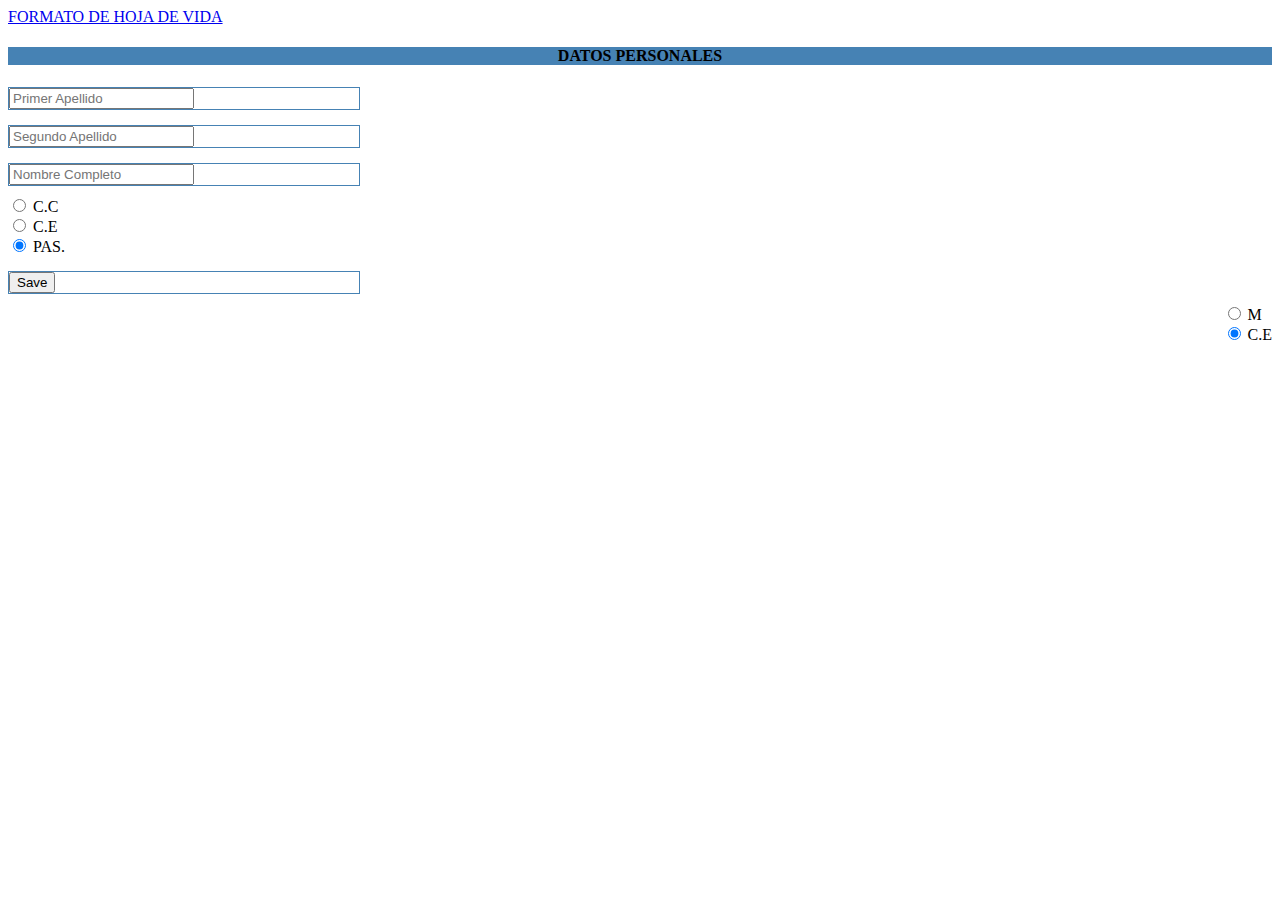
==== index.html @ 59b64b81 "ya-se" ====
<!DOCTYPE html>
<html lang="en">

<head>
  <meta charset="UTF-8">
  <meta name="viewport" content="width=device-width, initial-scale=1.0">
  <meta http-equiv="X-UA-Compatible" content="ie=edge">
  <title>Product app</title>
  <!--código de boostrap way-->
  <link rel="stylesheet" href="https://bootswatch.com/4/lux/bootstrap.min.css">

  <link rel="stylesheet" href="estilosadiocionales.css">


</head>


<body>

  <!--esta es la navegación-->
  <nav class="navbar navbar-light bg-light ">
    <a class="navbar-brand" href="#"> FORMATO DE HOJA DE VIDA </a>
  </nav>
  <div class="container">
    <!--esta es la aplicación-->

    <div>

      <div>
        <div class="card">
          <div class="card-header">
            <h4 id="titulo">DATOS PERSONALES</h4>


          </div>

          <div id="datos-personales1" >
              <div class="col-md-4" >
                  <section >
                      <form id="product-form" class="card-body">
                          <div class="form-group">
            
                            <div class="cajasdetexto">
                              <input type="text" id="first-apellido" placeholder="Primer Apellido" class="form-control">
                            </div>
                          </div>
                          <div class="cajasdetexto">
                            <input type="text" step="0.01" id="second-apellido" placeholder="Segundo Apellido" class="form-control"
                              class="margin-top: 10px">
                          </div>
            
                          <div class="cajasdetexto">
                            <input type="text" id="nombre-completo" placeholder="Nombre Completo" class="form-control">
            
                          </div>
                          <!--código para intérvalo de fechas: value="2020" min="1900" max="2090"-->
            
                          <div class="radio">
                            <!-- Material unchecked -->
                            
                            <div class="form-check">
                              <input type="radio" class="form-check-input" id="materialUnchecked" name="materialExampleRadios">
                              <label class="form-check-label" for="materialUnchecked">C.C</label>
                            </div>
            
                            <!-- Material checked -->
                            <div class="form-check">
                              <input type="radio" class="form-check-input" id="materialChecked" name="materialExampleRadios"
                                checked>
                              <label class="form-check-label" for="materialChecked">C.E</label>
                            </div>
                            <div class="form-check">
                              <input type="radio" class="form-check-input" id="materialChecked" name="materialExampleRadios"
                                checked>
                              <label class="form-check-label" for="materialChecked">PAS.</label>
                            </div>
            
            
            
                          </div>
            
            
            
                          <!--Este es el botón-->
                          <div class="cajasdetexto">
                            <div class="botonsaved">
                              <input type="submit" value="Save" class="btn btn-primary btn-block">
            
            
            
                            </div>
            
                          </div>
            
            
            
                        </form>
      
      
                  </section>
                  
      
      
      
                </div>

          </div>

         

           
          <!--segunda columna - datos personale-->
          <div class="col-md-4" id="datos-personales2"  >
            <section >
                <form class="card-body" id="hola" >
                    <div class="form-group">
                      <div class="radio">
                        <div class="form-check">
                          <input type="radio" class="form-check-input" id="materialUnchecked" name="materialExampleRadios">
                          <label class="form-check-label" for="materialUnchecked">M</label>
                        </div>
        
                        <!-- Material checked -->
                        <div class="form-check">
                          <input type="radio" class="form-check-input" id="materialChecked" name="materialExampleRadios"
                            checked>
                          <label class="form-check-label" for="materialChecked">C.E</label>
                        </div>
                       
                      </div>
                      <div>


                      </div>
      
                      
      
      
      
      
      
                    </div>
      
      
      
      
                  </form>
      




            </section>
     

          </div>




        </div>


      </div>



      <div id="product-list" class="col-md-8"></div>






    </div>




  </div>
  <!--Scripts-->
  <script src="https://code.jquery.com/jquery-3.2.1.slim.min.js"
    integrity="sha384-KJ3o2DKtIkvYIK3UENzmM7KCkRr/rE9/Qpg6aAZGJwFDMVNA/GpGFF93hXpG5KkN"
    crossorigin="anonymous"></script>
  <script src="https://cdnjs.cloudflare.com/ajax/libs/popper.js/1.12.9/umd/popper.min.js"
    integrity="sha384-ApNbgh9B+Y1QKtv3Rn7W3mgPxhU9K/ScQsAP7hUibX39j7fakFPskvXusvfa0b4Q"
    crossorigin="anonymous"></script>
  <script src="https://maxcdn.bootstrapcdn.com/bootstrap/4.0.0/js/bootstrap.min.js"
    integrity="sha384-JZR6Spejh4U02d8jOt6vLEHfe/JQGiRRSQQxSfFWpi1MquVdAyjUar5+76PVCmYl"
    crossorigin="anonymous"></script>

  <script src="app.js"></script>
</body>

</html>
---- estilosadiocionales.css ----
.cajasdetexto{

  margin-top: 15px;
  
  border: 1px solid steelblue;
  width: 350px;
  
} 

.radio{
  margin-top: 10px;

  
}



.card-header{

  text-align: center;
  background-color: steelblue;
}


#datos-personales1{

width: 400px;
}
#datos-personales2{
  float: right;

}
#hola{
  float: right;
}
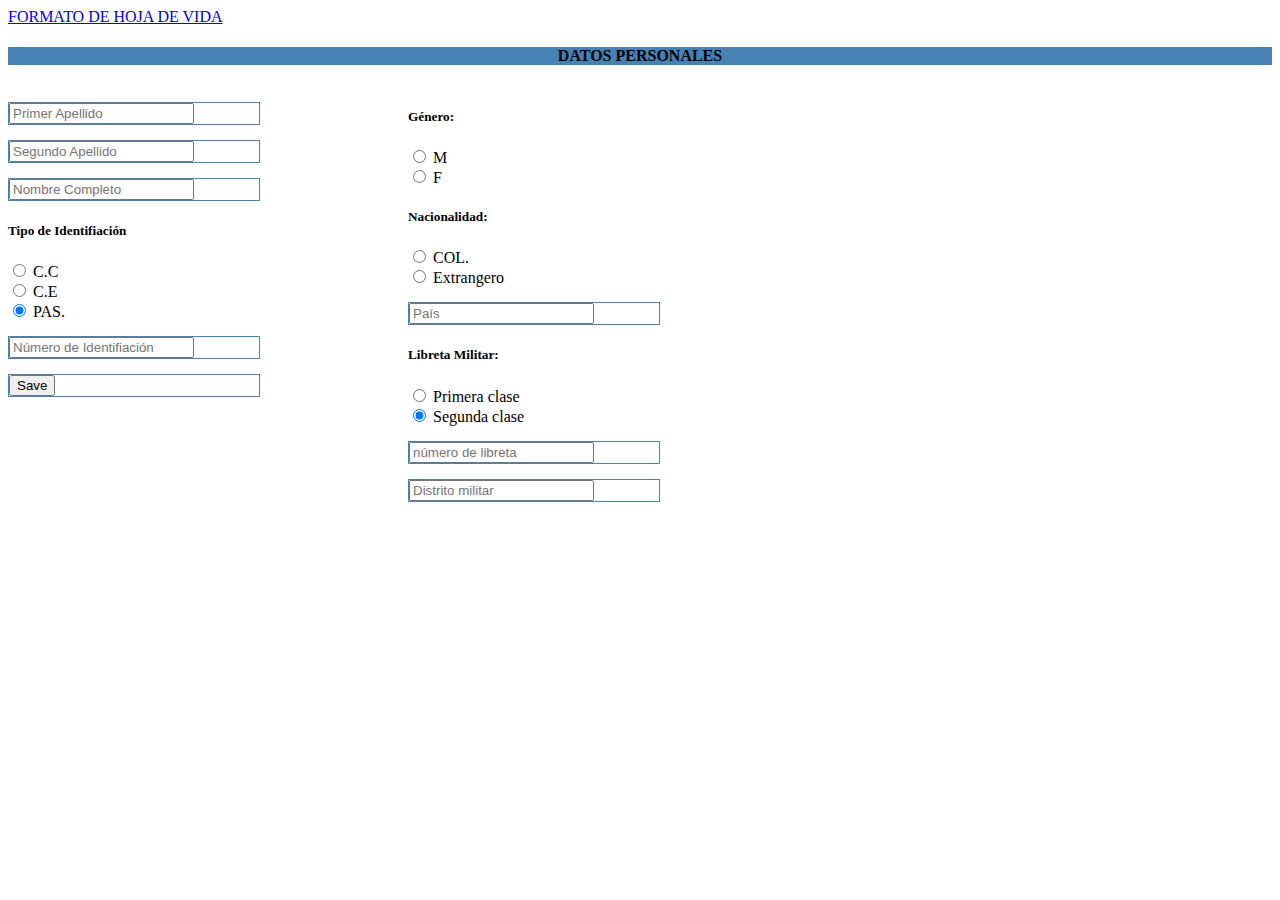
==== commit 73c6f26d: "cambios-domingo" ====
--- a/index.html
+++ b/index.html
@@ -33,127 +33,198 @@
 
 
           </div>
-
-          <div id="datos-personales1" >
-              <div class="col-md-4" >
-                  <section >
-                      <form id="product-form" class="card-body">
+          <div class="row">
+              
+                  <div class="col-md-3" >
+                      
+                          <form id="product-form" class="card-body">
+                              <div class="form-group">
+                
+                                <div class="cajasdetexto">
+                                  <input type="text" id="first-apellido" placeholder="Primer Apellido" class="form-control">
+                                </div>
+                              </div>
+                              <div class="cajasdetexto">
+                                <input type="text"  id="second-apellido" placeholder="Segundo Apellido" class="form-control"
+                                  class="margin-top: 10px">
+                              </div>
+                
+                              <div class="cajasdetexto">
+                                <input type="text" id="nombre-completo" placeholder="Nombre Completo" class="form-control">
+                
+                              </div>
+                              <!--código para intérvalo de fechas: value="2020" min="1900" max="2090"-->
+                
+                              <div class="radio">
+                                <!-- Material unchecked -->
+                                <h5>Tipo de Identifiación</h5>
+                                
+                                <div class="form-check">
+
+                                  <input type="radio" class="form-check-input" id="materialUnchecked" name="materialExampleRadios">
+                                  <label class="form-check-label" for="materialUnchecked">C.C</label>
+                                </div>
+                
+                                <!-- Material checked -->
+                                <div class="form-check">
+                                  <input type="radio" class="form-check-input" id="materialChecked" name="materialExampleRadios"
+                                    checked>
+                                  <label class="form-check-label" for="materialChecked">C.E</label>
+                                </div>
+                                <div class="form-check">
+                                  <input type="radio" class="form-check-input" id="materialChecked" name="materialExampleRadios"
+                                    checked>
+                                  <label class="form-check-label" for="materialChecked">PAS.</label>
+                                </div>
+                
+                
+                
+                              </div>
+
+                              <!--Id-->
+                              <div class="cajasdetexto">
+                                  <input type="number" id="id" placeholder="Número de Identifiación" class="form-control">
+                  
+                                </div>
+
+
+                
+                
+                
+                              <!--Este es el botón-->
+                              <div class="cajasdetexto">
+                                <div class="botonsaved">
+                                  <input type="submit" value="Save" class="btn btn-primary btn-block">
+                
+                
+                
+                                </div>
+                
+                              </div>
+                
+                
+                
+                            </form>
+          
+          
+                      
+          
+          
+          
+                    
+    
+              </div>
+
+               <!--segunda columna - datos personale-->
+
+              <div class="col-md-3" id="colun2" >
+                  
+                      <form class="card-body"  >
                           <div class="form-group">
-            
-                            <div class="cajasdetexto">
-                              <input type="text" id="first-apellido" placeholder="Primer Apellido" class="form-control">
+
+                            <!--Genero-->
+                            <div class="radio">
+                              <h5>Género:</h5>
+
+                              <div class="form-check">
+                                <input type="radio" class="form-check-input" id="materialUnchecked" name="materialExampleRadios">
+                                <label class="form-check-label" for="materialUnchecked">M</label>
+                              </div>
+              
+                              <!-- Material checked -->
+                              <div class="form-check">
+                                <input type="radio" class="form-check-input" id="materialChecked" name="materialExampleRadios"
+                                  checked>
+                                <label class="form-check-label" for="materialChecked">F</label>
+                              </div>
+                             
                             </div>
+
+                            <!--Nacionalidad-->
+                            
+                            <div class="radio">
+                                <h5>Nacionalidad:</h5>
+  
+                                <div class="form-check">
+                                  <input type="radio" class="form-check-input" id="materialUnchecked" name="materialExampleRadios">
+                                  <label class="form-check-label" for="materialUnchecked">COL.</label>
+                                </div>
+                
+                                <!-- Material checked -->
+                                <div class="form-check">
+                                  <input type="radio" class="form-check-input" id="materialChecked" name="materialExampleRadios"
+                                    checked>
+                                  <label class="form-check-label" for="materialChecked">Extrangero</label>
+                                </div>
+                                
+                               
+                              </div>
+                              <div class="cajasdetexto">
+                                  <input type="text" id="pais" placeholder="País" class="form-control">
+                  
+                                </div>
+                                <!--Libreta militar-->
+
+                                <div class="radio">
+                                    <h5>Libreta Militar:</h5>
+      
+                                    <div class="form-check">
+                                      <input type="radio" class="form-check-input" id="materialUnchecked" name="materialExampleRadios">
+                                      <label class="form-check-label" for="materialUnchecked">Primera clase</label>
+                                    </div>
+                    
+                                    <!-- Material checked -->
+                                    <div class="form-check">
+                                      <input type="radio" class="form-check-input" id="materialChecked" name="materialExampleRadios"
+                                        checked>
+                                      <label class="form-check-label" for="materialChecked">Segunda clase</label>
+                                    </div>
+                                    
+                                   
+                                  </div>
+                                  <div class="cajasdetexto">
+                                      <input type="number" id="numero-libreta" placeholder="número de libreta" class="form-control">
+                      
+                                    </div>
+                                    <div class="cajasdetexto">
+                                        <input type="number" id="distrito-militar" placeholder="Distrito militar" class="form-control">
+                        
+                                      </div>
+  
+
+                              
+                            
+            
+            
+            
+            
+            
                           </div>
-                          <div class="cajasdetexto">
-                            <input type="text" step="0.01" id="second-apellido" placeholder="Segundo Apellido" class="form-control"
-                              class="margin-top: 10px">
-                          </div>
-            
-                          <div class="cajasdetexto">
-                            <input type="text" id="nombre-completo" placeholder="Nombre Completo" class="form-control">
-            
-                          </div>
-                          <!--código para intérvalo de fechas: value="2020" min="1900" max="2090"-->
-            
-                          <div class="radio">
-                            <!-- Material unchecked -->
-                            
-                            <div class="form-check">
-                              <input type="radio" class="form-check-input" id="materialUnchecked" name="materialExampleRadios">
-                              <label class="form-check-label" for="materialUnchecked">C.C</label>
-                            </div>
-            
-                            <!-- Material checked -->
-                            <div class="form-check">
-                              <input type="radio" class="form-check-input" id="materialChecked" name="materialExampleRadios"
-                                checked>
-                              <label class="form-check-label" for="materialChecked">C.E</label>
-                            </div>
-                            <div class="form-check">
-                              <input type="radio" class="form-check-input" id="materialChecked" name="materialExampleRadios"
-                                checked>
-                              <label class="form-check-label" for="materialChecked">PAS.</label>
-                            </div>
-            
-            
-            
-                          </div>
-            
-            
-            
-                          <!--Este es el botón-->
-                          <div class="cajasdetexto">
-                            <div class="botonsaved">
-                              <input type="submit" value="Save" class="btn btn-primary btn-block">
-            
-            
-            
-                            </div>
-            
-                          </div>
+            
             
             
             
                         </form>
-      
-      
-                  </section>
-                  
-      
-      
+            
+      
+      
+      
+      
+                  
+           
       
                 </div>
 
+
           </div>
 
          
 
+         
+
            
-          <!--segunda columna - datos personale-->
-          <div class="col-md-4" id="datos-personales2"  >
-            <section >
-                <form class="card-body" id="hola" >
-                    <div class="form-group">
-                      <div class="radio">
-                        <div class="form-check">
-                          <input type="radio" class="form-check-input" id="materialUnchecked" name="materialExampleRadios">
-                          <label class="form-check-label" for="materialUnchecked">M</label>
-                        </div>
-        
-                        <!-- Material checked -->
-                        <div class="form-check">
-                          <input type="radio" class="form-check-input" id="materialChecked" name="materialExampleRadios"
-                            checked>
-                          <label class="form-check-label" for="materialChecked">C.E</label>
-                        </div>
-                       
-                      </div>
-                      <div>
-
-
-                      </div>
-      
-                      
-      
-      
-      
-      
-      
-                    </div>
-      
-      
-      
-      
-                  </form>
-      
-
-
-
-
-            </section>
-     
-
-          </div>
+         
+         
 
 
 
--- a/estilosadiocionales.css
+++ b/estilosadiocionales.css
@@ -5,7 +5,7 @@
   margin-top: 15px;
   
   border: 1px solid steelblue;
-  width: 350px;
+  width: 250px;
   
 } 
 
@@ -13,6 +13,10 @@
   margin-top: 10px;
 
   
+}
+h5{
+  width: 400px;
+  text-align: left;
 }
 
 
@@ -23,19 +27,24 @@
   background-color: steelblue;
 }
 
+#tipo_id{
+  text-align: center;
+}
+#datos-p-2{
+  float: left;
+}
 
-#datos-personales1{
+.col-md-3{
 
-width: 400px;
-}
-#datos-personales2{
-  float: right;
-
-}
-#hola{
-  float: right;
+  float: left;
+  padding: auto 10px;
+  
 }
 
 
 
 
+
+
+
+
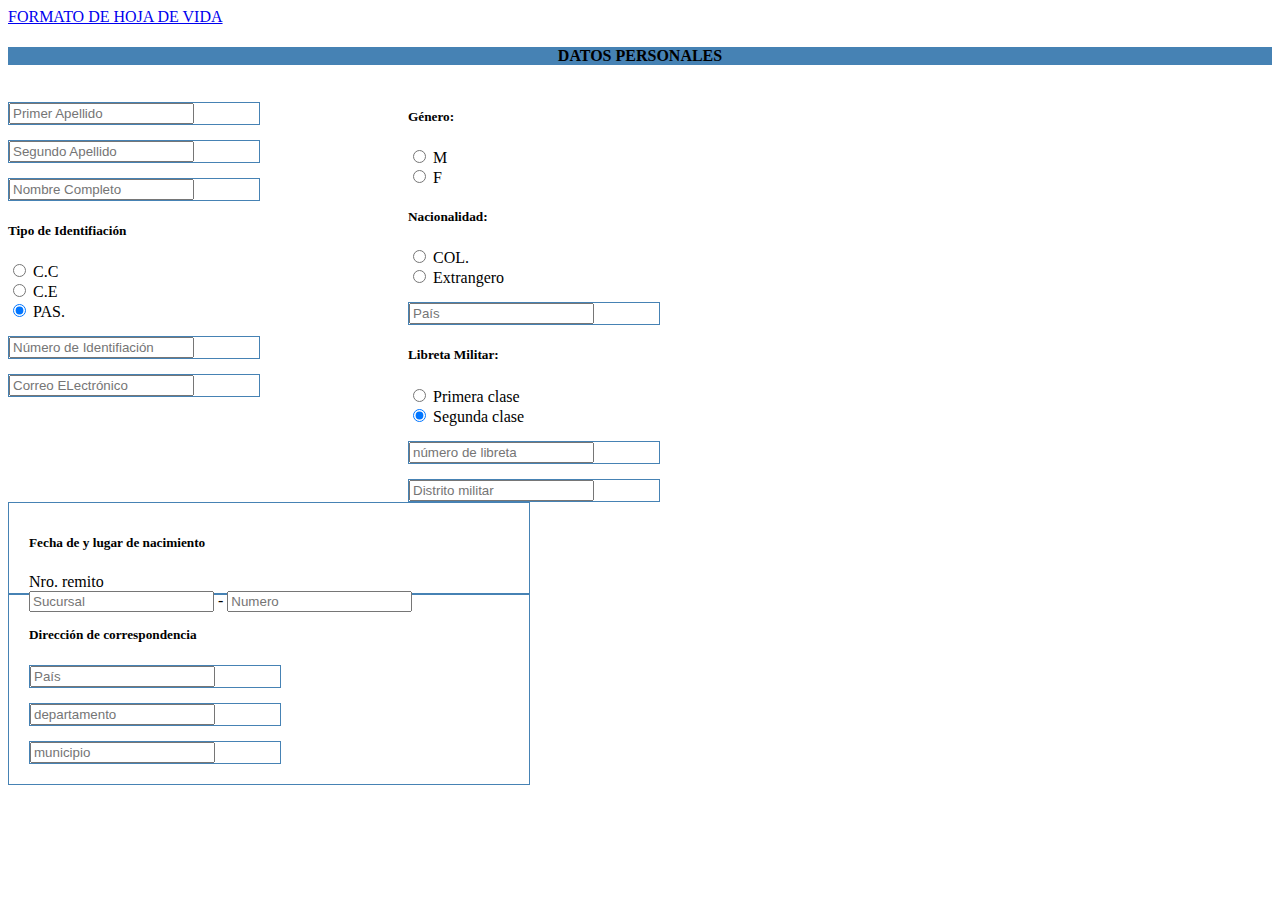
==== commit 64759748: "datos-personales-casi-listo" ====
--- a/index.html
+++ b/index.html
@@ -34,6 +34,7 @@
 
           </div>
           <div class="row">
+            <!--primera columna, datos personales-->
               
                   <div class="col-md-3" >
                       
@@ -87,11 +88,17 @@
                   
                                 </div>
 
-
-                
-                
-                
-                              <!--Este es el botón-->
+                                <div class="cajasdetexto">
+                                    <input type="email" id="email" placeholder="Correo ELectrónico" class="form-control">
+                    
+                                  </div>
+  
+
+
+                
+                
+                
+                              <!--Este es el botón
                               <div class="cajasdetexto">
                                 <div class="botonsaved">
                                   <input type="submit" value="Save" class="btn btn-primary btn-block">
@@ -101,6 +108,9 @@
                                 </div>
                 
                               </div>
+                              -->
+
+
                 
                 
                 
@@ -215,6 +225,96 @@
       
                 </div>
 
+                <!--Tercera columna - datos personales-->
+              
+              <div class="col-md-3">
+                <form id="product-form" class="card-body">
+                  <div class="form-group">
+                    <div class="cajas">
+
+
+
+
+                        <h5>Fecha de y lugar de nacimiento</h5>
+
+
+                        <div class="container">
+                            <div class="row">
+                              <div class="col-xs-12 col-md-3">
+                                <div class="form-group">
+                                  <label for="">Nro. remito</label>
+                                  <div class="input-group">
+                                    <input name="remitosucursal" id="remitosucursal" type="text" required class="form-control" placeholder="Sucursal">
+                                    <span class="input-group-addon">-</span>
+                                    <input name="remitonumero" id="remitonumero" type="text" required class="form-control" placeholder="Numero">
+                                  </div>
+                                </div>
+                              </div>
+                            </div>
+                          </div>
+
+<!--                         
+                        <input type="date" name="fecha-nacimiento" step="1" max="2002-01-01" min="1958-01-01" value="2013-0">
+                    
+
+                    <div class="cajasdetexto">
+                      <input type="text" name="departamento" placeholder="Departamento" class="form-control">
+
+                    </div>
+
+                    <div class="cajasdetexto">
+                        <input type="text" name="municipio" placeholder="municipio" class="form-control">
+  
+                      </div> -->
+                       
+
+
+                    </div>
+
+
+                    <div class="cajas">
+                        <h5>Dirección de correspondencia</h5>
+                        
+
+                    <div class="cajasdetexto">
+                      <input type="text" name="pais-correspondencia" placeholder="País" class="form-control">
+
+                    </div>
+
+                    <div class="cajasdetexto">
+                        <input type="text" name="departamento-correspondencia" placeholder="departamento" class="form-control">
+  
+                      </div>
+                    
+                      
+                    <div class="cajasdetexto">
+                        <input type="text" name="municipio-correspondencia" placeholder="municipio" class="form-control">
+
+  
+                      </div>
+                       
+
+
+                    </div>
+
+
+                    
+                       
+                     
+
+
+                  </div>
+
+
+
+
+                </form>
+
+
+              </div>
+
+              
+
 
           </div>
 
@@ -260,6 +360,9 @@
     integrity="sha384-JZR6Spejh4U02d8jOt6vLEHfe/JQGiRRSQQxSfFWpi1MquVdAyjUar5+76PVCmYl"
     crossorigin="anonymous"></script>
 
+    <script src="https://ajax.googleapis.com/ajax/libs/jquery/2.1.0/jquery.min.js"></script>
+<script src="https://maxcdn.bootstrapcdn.com/bootstrap/3.2.0/js/bootstrap.min.js"></script>
+
   <script src="app.js"></script>
 </body>
 
--- a/estilosadiocionales.css
+++ b/estilosadiocionales.css
@@ -40,6 +40,21 @@
   padding: auto 10px;
   
 }
+.cajas{
+  border: 1px solid steelblue;
+  width: 500px;
+  padding-top: 10px;
+  padding-left: 20px;
+  padding-bottom: 20px;
+
+
+
+}
+
+.card{
+
+  width: 100%;
+}
 
 
 
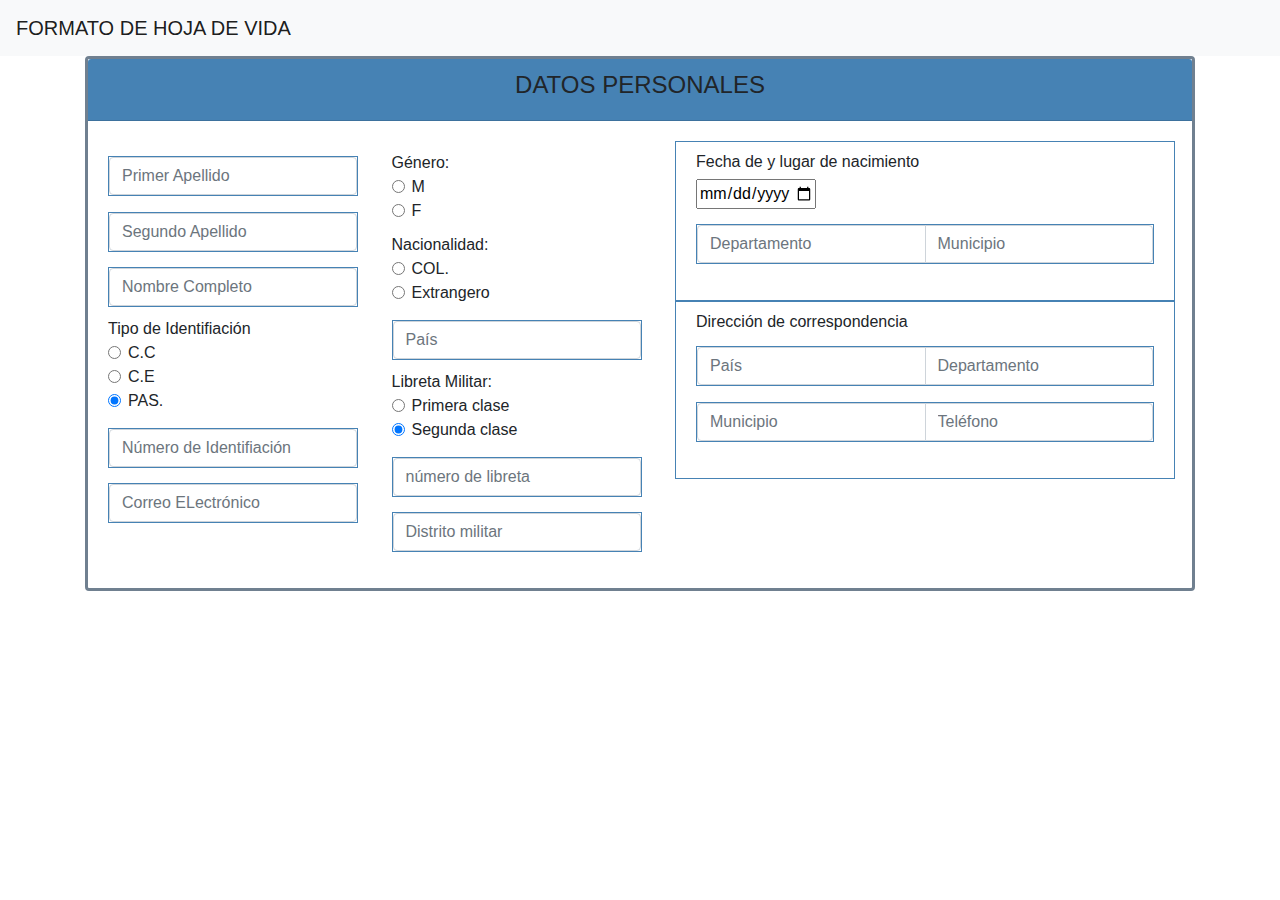
==== commit 5c6d861d: "datos-personales-termiandos" ====
--- a/index.html
+++ b/index.html
@@ -10,6 +10,10 @@
   <link rel="stylesheet" href="https://bootswatch.com/4/lux/bootstrap.min.css">
 
   <link rel="stylesheet" href="estilosadiocionales.css">
+     <!--Código pro de boostrap: --> <link rel="stylesheet" href="https://maxcdn.bootstrapcdn.com/bootstrap/4.0.0/css/bootstrap.min.css"
+     integrity="sha384-Gn5384xqQ1aoWXA+058RXPxPg6fy4IWvTNh0E263XmFcJlSAwiGgFAW/dAiS6JXm"
+     crossorigin="anonymous">
+
 
 
 </head>
@@ -27,78 +31,78 @@
     <div>
 
       <div>
-        <div class="card">
-          <div class="card-header">
-            <h4 id="titulo">DATOS PERSONALES</h4>
+        <div class="card" id="card">
+          <div class="card-header" id="titulo">
+            <h4 >DATOS PERSONALES</h4>
 
 
           </div>
           <div class="row">
             <!--primera columna, datos personales-->
-              
-                  <div class="col-md-3" >
-                      
-                          <form id="product-form" class="card-body">
-                              <div class="form-group">
-                
-                                <div class="cajasdetexto">
-                                  <input type="text" id="first-apellido" placeholder="Primer Apellido" class="form-control">
-                                </div>
-                              </div>
-                              <div class="cajasdetexto">
-                                <input type="text"  id="second-apellido" placeholder="Segundo Apellido" class="form-control"
-                                  class="margin-top: 10px">
-                              </div>
-                
-                              <div class="cajasdetexto">
-                                <input type="text" id="nombre-completo" placeholder="Nombre Completo" class="form-control">
-                
-                              </div>
-                              <!--código para intérvalo de fechas: value="2020" min="1900" max="2090"-->
-                
-                              <div class="radio">
-                                <!-- Material unchecked -->
-                                <h5>Tipo de Identifiación</h5>
-                                
-                                <div class="form-check">
-
-                                  <input type="radio" class="form-check-input" id="materialUnchecked" name="materialExampleRadios">
-                                  <label class="form-check-label" for="materialUnchecked">C.C</label>
-                                </div>
-                
-                                <!-- Material checked -->
-                                <div class="form-check">
-                                  <input type="radio" class="form-check-input" id="materialChecked" name="materialExampleRadios"
-                                    checked>
-                                  <label class="form-check-label" for="materialChecked">C.E</label>
-                                </div>
-                                <div class="form-check">
-                                  <input type="radio" class="form-check-input" id="materialChecked" name="materialExampleRadios"
-                                    checked>
-                                  <label class="form-check-label" for="materialChecked">PAS.</label>
-                                </div>
-                
-                
-                
-                              </div>
-
-                              <!--Id-->
-                              <div class="cajasdetexto">
-                                  <input type="number" id="id" placeholder="Número de Identifiación" class="form-control">
-                  
-                                </div>
-
-                                <div class="cajasdetexto">
-                                    <input type="email" id="email" placeholder="Correo ELectrónico" class="form-control">
-                    
-                                  </div>
-  
-
-
-                
-                
-                
-                              <!--Este es el botón
+
+            <div class="col-md-3">
+
+              <form id="product-form" class="card-body">
+                <div class="form-group">
+
+                  <div class="cajasdetexto">
+                    <input type="text" id="first-apellido" placeholder="Primer Apellido" class="form-control">
+                  </div>
+                </div>
+                <div class="cajasdetexto">
+                  <input type="text" id="second-apellido" placeholder="Segundo Apellido" class="form-control"
+                    class="margin-top: 10px">
+                </div>
+
+                <div class="cajasdetexto">
+                  <input type="text" id="nombre-completo" placeholder="Nombre Completo" class="form-control">
+
+                </div>
+                <!--código para intérvalo de fechas: value="2020" min="1900" max="2090"-->
+
+                <div class="radio">
+                  <!-- Material unchecked -->
+                  <h7>Tipo de Identifiación</h7>
+
+                  <div class="form-check">
+
+                    <input type="radio" class="form-check-input" id="materialUnchecked" name="materialExampleRadios">
+                    <label class="form-check-label" for="materialUnchecked">C.C</label>
+                  </div>
+
+                  <!-- Material checked -->
+                  <div class="form-check">
+                    <input type="radio" class="form-check-input" id="materialChecked" name="materialExampleRadios"
+                      checked>
+                    <label class="form-check-label" for="materialChecked">C.E</label>
+                  </div>
+                  <div class="form-check">
+                    <input type="radio" class="form-check-input" id="materialChecked" name="materialExampleRadios"
+                      checked>
+                    <label class="form-check-label" for="materialChecked">PAS.</label>
+                  </div>
+
+
+
+                </div>
+
+                <!--Id-->
+                <div class="cajasdetexto">
+                  <input type="number" id="id" placeholder="Número de Identifiación" class="form-control">
+
+                </div>
+
+                <div class="cajasdetexto">
+                  <input type="email" id="email" placeholder="Correo ELectrónico" class="form-control">
+
+                </div>
+
+
+
+
+
+
+                <!--Este es el botón
                               <div class="cajasdetexto">
                                 <div class="botonsaved">
                                   <input type="submit" value="Save" class="btn btn-primary btn-block">
@@ -111,220 +115,225 @@
                               -->
 
 
-                
-                
-                
-                            </form>
-          
-          
-                      
-          
-          
-          
-                    
-    
-              </div>
-
-               <!--segunda columna - datos personale-->
-
-              <div class="col-md-3" id="colun2" >
-                  
-                      <form class="card-body"  >
-                          <div class="form-group">
-
-                            <!--Genero-->
-                            <div class="radio">
-                              <h5>Género:</h5>
-
-                              <div class="form-check">
-                                <input type="radio" class="form-check-input" id="materialUnchecked" name="materialExampleRadios">
-                                <label class="form-check-label" for="materialUnchecked">M</label>
-                              </div>
-              
-                              <!-- Material checked -->
-                              <div class="form-check">
-                                <input type="radio" class="form-check-input" id="materialChecked" name="materialExampleRadios"
-                                  checked>
-                                <label class="form-check-label" for="materialChecked">F</label>
-                              </div>
-                             
-                            </div>
-
-                            <!--Nacionalidad-->
-                            
-                            <div class="radio">
-                                <h5>Nacionalidad:</h5>
-  
-                                <div class="form-check">
-                                  <input type="radio" class="form-check-input" id="materialUnchecked" name="materialExampleRadios">
-                                  <label class="form-check-label" for="materialUnchecked">COL.</label>
-                                </div>
-                
-                                <!-- Material checked -->
-                                <div class="form-check">
-                                  <input type="radio" class="form-check-input" id="materialChecked" name="materialExampleRadios"
-                                    checked>
-                                  <label class="form-check-label" for="materialChecked">Extrangero</label>
-                                </div>
-                                
-                               
-                              </div>
-                              <div class="cajasdetexto">
-                                  <input type="text" id="pais" placeholder="País" class="form-control">
-                  
-                                </div>
-                                <!--Libreta militar-->
-
-                                <div class="radio">
-                                    <h5>Libreta Militar:</h5>
-      
-                                    <div class="form-check">
-                                      <input type="radio" class="form-check-input" id="materialUnchecked" name="materialExampleRadios">
-                                      <label class="form-check-label" for="materialUnchecked">Primera clase</label>
-                                    </div>
-                    
-                                    <!-- Material checked -->
-                                    <div class="form-check">
-                                      <input type="radio" class="form-check-input" id="materialChecked" name="materialExampleRadios"
-                                        checked>
-                                      <label class="form-check-label" for="materialChecked">Segunda clase</label>
-                                    </div>
-                                    
-                                   
-                                  </div>
-                                  <div class="cajasdetexto">
-                                      <input type="number" id="numero-libreta" placeholder="número de libreta" class="form-control">
-                      
-                                    </div>
-                                    <div class="cajasdetexto">
-                                        <input type="number" id="distrito-militar" placeholder="Distrito militar" class="form-control">
-                        
-                                      </div>
-  
-
-                              
-                            
-            
-            
-            
-            
-            
-                          </div>
-            
-            
-            
-            
-                        </form>
-            
-      
-      
-      
-      
-                  
-           
-      
-                </div>
-
-                <!--Tercera columna - datos personales-->
-              
-              <div class="col-md-3">
-                <form id="product-form" class="card-body">
-                  <div class="form-group">
-                    <div class="cajas">
-
-
-
-
-                        <h5>Fecha de y lugar de nacimiento</h5>
-
-
-                        <div class="container">
-                            <div class="row">
-                              <div class="col-xs-12 col-md-3">
-                                <div class="form-group">
-                                  <label for="">Nro. remito</label>
-                                  <div class="input-group">
-                                    <input name="remitosucursal" id="remitosucursal" type="text" required class="form-control" placeholder="Sucursal">
-                                    <span class="input-group-addon">-</span>
-                                    <input name="remitonumero" id="remitonumero" type="text" required class="form-control" placeholder="Numero">
-                                  </div>
-                                </div>
-                              </div>
-                            </div>
-                          </div>
-
-<!--                         
-                        <input type="date" name="fecha-nacimiento" step="1" max="2002-01-01" min="1958-01-01" value="2013-0">
-                    
-
-                    <div class="cajasdetexto">
+
+
+
+              </form>
+
+
+
+
+
+
+
+
+            </div>
+
+            <!--segunda columna - datos personale-->
+
+            <div class="col-md-3" id="colun2">
+
+              <form class="card-body">
+                <div class="form-group">
+
+                  <!--Genero-->
+                  <div class="radio">
+                    <h7>Género:</h7>
+
+                    <div class="form-check">
+                      <input type="radio" class="form-check-input" id="materialUnchecked" name="materialExampleRadios">
+                      <label class="form-check-label" for="materialUnchecked">M</label>
+                    </div>
+
+                    <!-- Material checked -->
+                    <div class="form-check">
+                      <input type="radio" class="form-check-input" id="materialChecked" name="materialExampleRadios"
+                        checked>
+                      <label class="form-check-label" for="materialChecked">F</label>
+                    </div>
+
+                  </div>
+
+                  <!--Nacionalidad-->
+
+                  <div class="radio">
+                    <h7>Nacionalidad:</h7>
+
+                    <div class="form-check">
+                      <input type="radio" class="form-check-input" id="materialUnchecked" name="materialExampleRadios">
+                      <label class="form-check-label" for="materialUnchecked">COL.</label>
+                    </div>
+
+                    <!-- Material checked -->
+                    <div class="form-check">
+                      <input type="radio" class="form-check-input" id="materialChecked" name="materialExampleRadios"
+                        checked>
+                      <label class="form-check-label" for="materialChecked">Extrangero</label>
+                    </div>
+
+
+                  </div>
+                  <div class="cajasdetexto">
+                    <input type="text" id="pais" placeholder="País" class="form-control">
+
+                  </div>
+                  <!--Libreta militar-->
+
+                  <div class="radio">
+                    <h7>Libreta Militar:</h7>
+
+                    <div class="form-check">
+                      <input type="radio" class="form-check-input" id="materialUnchecked" name="materialExampleRadios">
+                      <label class="form-check-label" for="materialUnchecked">Primera clase</label>
+                    </div>
+
+                    <!-- Material checked -->
+                    <div class="form-check">
+                      <input type="radio" class="form-check-input" id="materialChecked" name="materialExampleRadios"
+                        checked>
+                      <label class="form-check-label" for="materialChecked">Segunda clase</label>
+                    </div>
+
+
+                  </div>
+                  <div class="cajasdetexto">
+                    <input type="number" id="numero-libreta" placeholder="número de libreta" class="form-control">
+
+                  </div>
+                  <div class="cajasdetexto">
+                    <input type="number" id="distrito-militar" placeholder="Distrito militar" class="form-control">
+
+                  </div>
+
+
+
+
+
+
+
+
+
+                </div>
+
+
+
+
+              </form>
+
+
+
+
+
+
+
+
+            </div>
+
+            <!--Tercera columna - datos personales-->
+
+            <div class="col-md-3">
+              <form id="product-form" class="card-body">
+                <div class="form-group">
+                  <div class="cajas">
+
+
+
+
+                    <h6>Fecha de y lugar de nacimiento</h6>
+                    <input type="date" name="fecha-nacimiento" step="1" max="2002-01-01" min="1958-01-01"
+                      value="2013-0">
+
+                    <!--   <div class="cajasdetexto2">
                       <input type="text" name="departamento" placeholder="Departamento" class="form-control">
 
                     </div>
 
-                    <div class="cajasdetexto">
+                    <div class="cajasdetexto2">
                         <input type="text" name="municipio" placeholder="municipio" class="form-control">
-  
-                      </div> -->
-                       
-
-
-                    </div>
-
-
-                    <div class="cajas">
-                        <h5>Dirección de correspondencia</h5>
-                        
-
-                    <div class="cajasdetexto">
-                      <input type="text" name="pais-correspondencia" placeholder="País" class="form-control">
-
-                    </div>
-
-                    <div class="cajasdetexto">
-                        <input type="text" name="departamento-correspondencia" placeholder="departamento" class="form-control">
   
                       </div>
                     
-                      
-                    <div class="cajasdetexto">
-                        <input type="text" name="municipio-correspondencia" placeholder="municipio" class="form-control">
-
+                    <div class="cajasdetexto2">
+                        <input id="telefono" type="text" name="telefono" placeholder="teléfono" class="form-control">
+                    </div>-->
+
+
+                 
+                      <div >
+                          <div class="form-group">
+                           <div class="input-group">
+                              <input name="departamento-nacimiento" type="text" placeholder="Departamento" required class="form-control">
+                              <input name="municipio-nacimiento"  type="text" placeholder="Municipio" required class="form-control">
+                            </div>
+                          </div>
+                        </div>
+    
+                        
+    
+
+                
+                   
+
+
+
+
+                  </div>
+
+
+                  <div class="cajas">
+                    <h6>Dirección de correspondencia</h6>
+
+
+                    <div >
+                        <div class="form-group">
+                         <div class="input-group">
+                            <input name="pais-nacimiento" id="pais-correspondencia" type="text" placeholder="País" required class="form-control">
+                            <input name="departamento-correspondencia" id="departamento-correspondencia" type="text" placeholder="Departamento" required class="form-control">
+                          </div>
+                        </div>
+                      </div>
   
-                      </div>
-                       
-
-
-                    </div>
-
-
-                    
-                       
-                     
-
-
-                  </div>
-
-
-
-
-                </form>
-
-
-              </div>
-
-              
+                      <div >
+                          <div class="form-group">
+                           <div class="input-group">
+                              <input name="municipio-correspondencia" id="municipio-correspondencia" type="text" placeholder="Municipio" required class="form-control">
+                              <input name="telefono" type="number" placeholder="Teléfono" required class="form-control">
+                            </div>
+                          </div>
+                        </div>
+  
+
+
+                  </div>
+
+
+
+
+
+
+
+                </div>
+
+
+
+
+              </form>
+
+
+            </div>
+
+
 
 
           </div>
 
-         
-
-         
-
-           
-         
-         
+
+
+
+
+
+
+
 
 
 
@@ -360,8 +369,8 @@
     integrity="sha384-JZR6Spejh4U02d8jOt6vLEHfe/JQGiRRSQQxSfFWpi1MquVdAyjUar5+76PVCmYl"
     crossorigin="anonymous"></script>
 
-    <script src="https://ajax.googleapis.com/ajax/libs/jquery/2.1.0/jquery.min.js"></script>
-<script src="https://maxcdn.bootstrapcdn.com/bootstrap/3.2.0/js/bootstrap.min.js"></script>
+  <script src="https://ajax.googleapis.com/ajax/libs/jquery/2.1.0/jquery.min.js"></script>
+  <script src="https://maxcdn.bootstrapcdn.com/bootstrap/3.2.0/js/bootstrap.min.js"></script>
 
   <script src="app.js"></script>
 </body>
--- a/estilosadiocionales.css
+++ b/estilosadiocionales.css
@@ -9,6 +9,19 @@
   
 } 
 
+.cajasdetexto2{
+  margin-top: 15px;
+  border: 1px solid steelblue;
+  width: 200px;
+
+
+}
+
+#card{
+
+  border: 3px solid slategrey;
+}
+
 .radio{
   margin-top: 10px;
 
@@ -17,22 +30,31 @@
 h5{
   width: 400px;
   text-align: left;
+  size: 20px;
+}
+
+.input-group{
+  margin-top: 15px;
+  border: 1px solid steelblue;
+
+  
+  
+
+
 }
 
 
-
-.card-header{
+#titulo{
 
   text-align: center;
-  background-color: steelblue;
+  background: steelblue;
+
 }
 
 #tipo_id{
   text-align: center;
 }
-#datos-p-2{
-  float: left;
-}
+
 
 .col-md-3{
 
@@ -46,10 +68,12 @@
   padding-top: 10px;
   padding-left: 20px;
   padding-bottom: 20px;
+  padding-right: 20px;
 
 
 
 }
+
 
 .card{
 
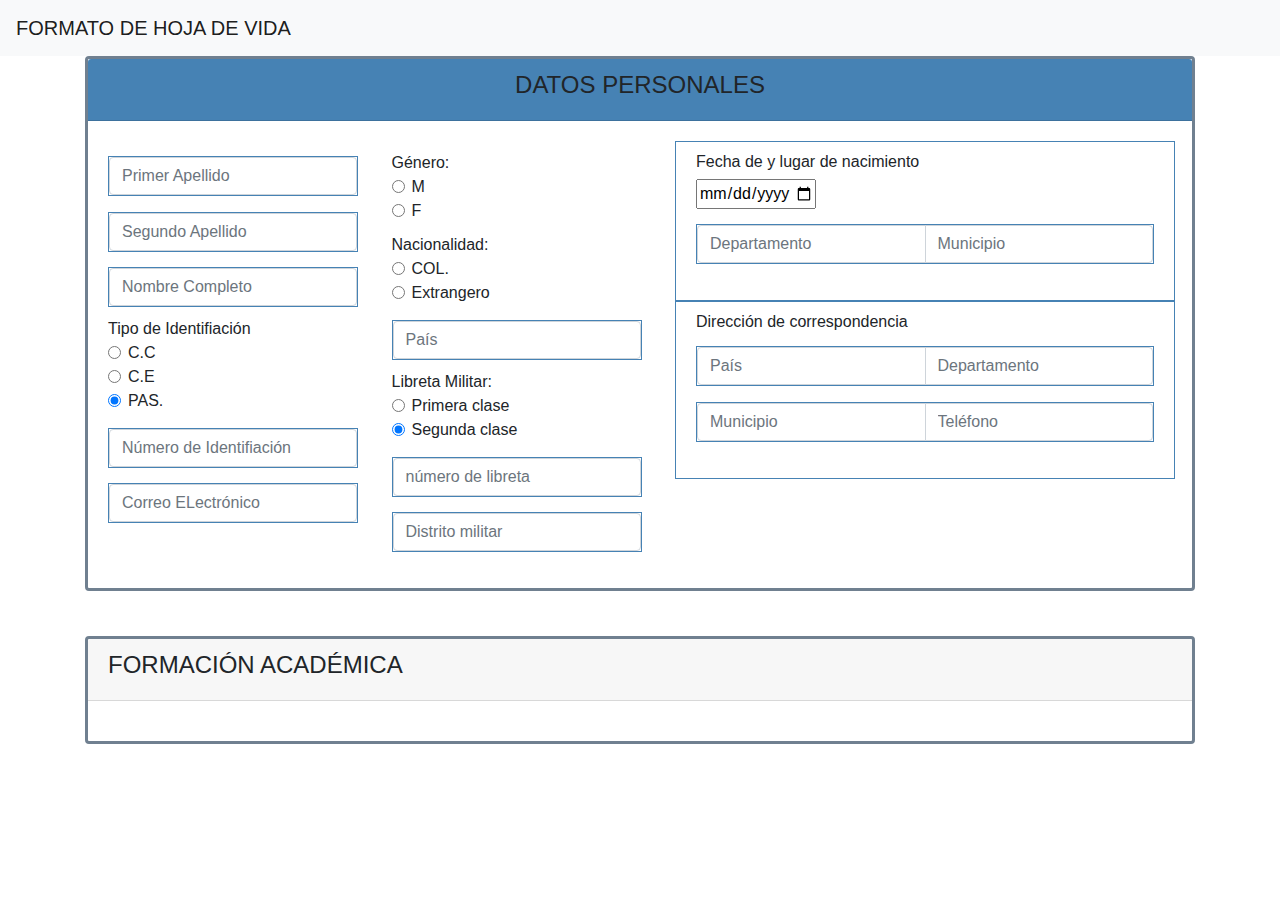
==== commit 5fbd1189: "empezando-la-segunda-card-pero-con-sueño_ya" ====
--- a/index.html
+++ b/index.html
@@ -31,7 +31,8 @@
     <div>
 
       <div>
-        <div class="card" id="card">
+        <!--Tarjeta 1: Datos personales-->
+        <div class="card" id="card-css">
           <div class="card-header" id="titulo">
             <h4 >DATOS PERSONALES</h4>
 
@@ -340,6 +341,32 @@
 
         </div>
 
+        <!--Tarjeta 2: Formación académica-->
+        <div class="card" id="card-css2">
+          <div class="card-header">
+            <h4>FORMACIÓN ACADÉMICA</h4>
+
+
+          </div>
+          <!--Fila 1-->
+          <div class="row">
+            <form class="card-body" >
+
+
+
+
+
+
+
+
+            </form>
+
+
+          </div>
+        
+
+        </div>
+
 
       </div>
 
--- a/estilosadiocionales.css
+++ b/estilosadiocionales.css
@@ -17,10 +17,8 @@
 
 }
 
-#card{
 
-  border: 3px solid slategrey;
-}
+
 
 .radio{
   margin-top: 10px;
@@ -74,10 +72,24 @@
 
 }
 
+/* las tarjetas van aquí :) */
+#card-css{
+
+  border: 3px solid slategrey;
+}
+
+#card-css2{
+  margin-top: 45px;
+  border: 3px solid slategrey;
+
+}
+
+
 
 .card{
 
   width: 100%;
+  
 }
 
 
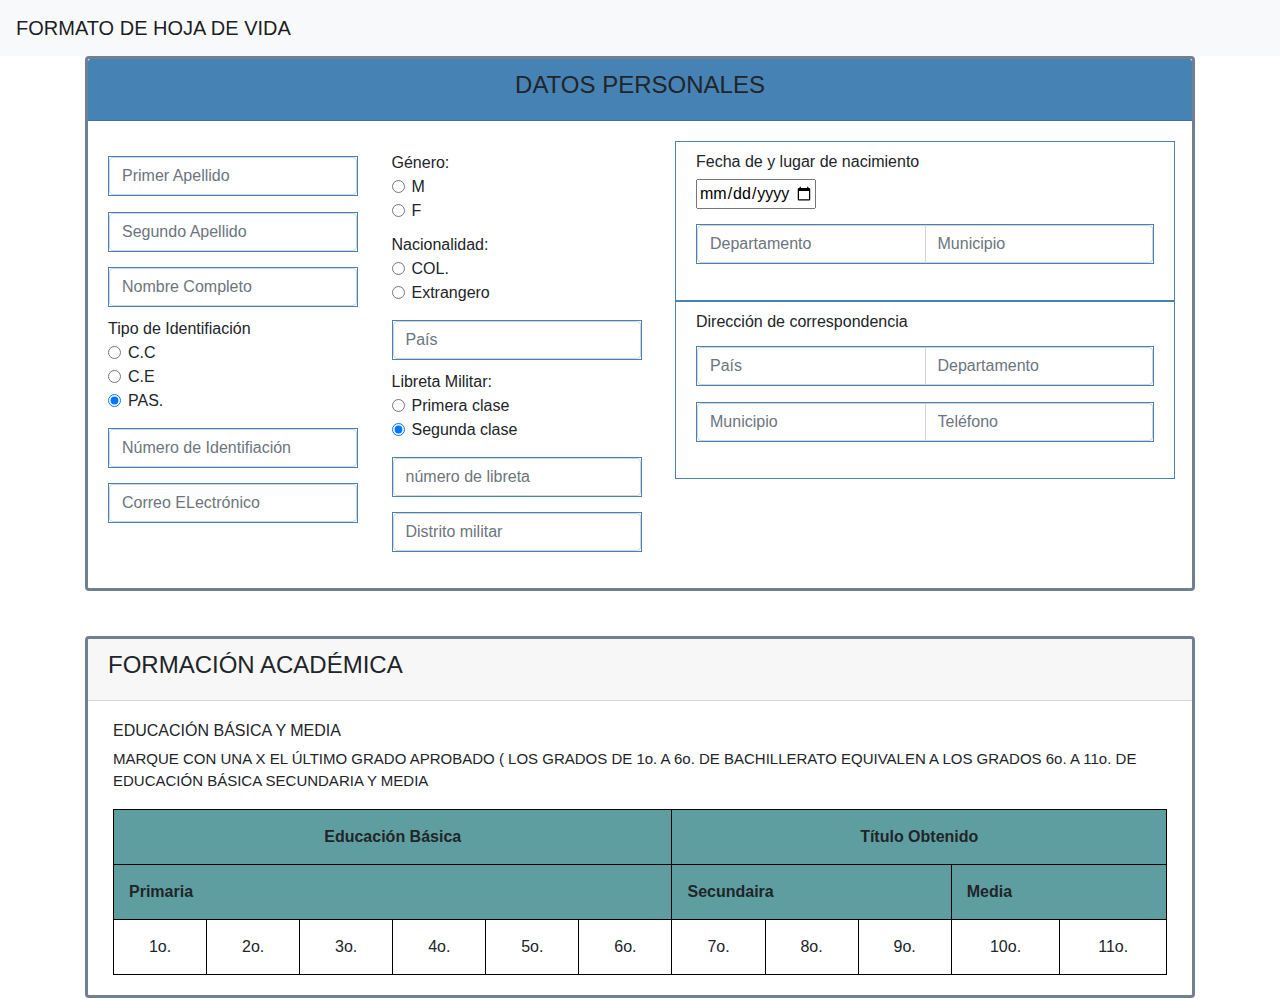
==== commit 5721a1fb: "terminar-tabla" ====
--- a/index.html
+++ b/index.html
@@ -10,9 +10,9 @@
   <link rel="stylesheet" href="https://bootswatch.com/4/lux/bootstrap.min.css">
 
   <link rel="stylesheet" href="estilosadiocionales.css">
-     <!--Código pro de boostrap: --> <link rel="stylesheet" href="https://maxcdn.bootstrapcdn.com/bootstrap/4.0.0/css/bootstrap.min.css"
-     integrity="sha384-Gn5384xqQ1aoWXA+058RXPxPg6fy4IWvTNh0E263XmFcJlSAwiGgFAW/dAiS6JXm"
-     crossorigin="anonymous">
+  <!--Código pro de boostrap: -->
+  <link rel="stylesheet" href="https://maxcdn.bootstrapcdn.com/bootstrap/4.0.0/css/bootstrap.min.css"
+    integrity="sha384-Gn5384xqQ1aoWXA+058RXPxPg6fy4IWvTNh0E263XmFcJlSAwiGgFAW/dAiS6JXm" crossorigin="anonymous">
 
 
 
@@ -34,7 +34,7 @@
         <!--Tarjeta 1: Datos personales-->
         <div class="card" id="card-css">
           <div class="card-header" id="titulo">
-            <h4 >DATOS PERSONALES</h4>
+            <h4>DATOS PERSONALES</h4>
 
 
           </div>
@@ -259,21 +259,23 @@
                     </div>-->
 
 
-                 
-                      <div >
-                          <div class="form-group">
-                           <div class="input-group">
-                              <input name="departamento-nacimiento" type="text" placeholder="Departamento" required class="form-control">
-                              <input name="municipio-nacimiento"  type="text" placeholder="Municipio" required class="form-control">
-                            </div>
-                          </div>
+
+                    <div>
+                      <div class="form-group">
+                        <div class="input-group">
+                          <input name="departamento-nacimiento" type="text" placeholder="Departamento" required
+                            class="form-control">
+                          <input name="municipio-nacimiento" type="text" placeholder="Municipio" required
+                            class="form-control">
                         </div>
-    
-                        
-    
-
-                
-                   
+                      </div>
+                    </div>
+
+
+
+
+
+
 
 
 
@@ -285,24 +287,27 @@
                     <h6>Dirección de correspondencia</h6>
 
 
-                    <div >
-                        <div class="form-group">
-                         <div class="input-group">
-                            <input name="pais-nacimiento" id="pais-correspondencia" type="text" placeholder="País" required class="form-control">
-                            <input name="departamento-correspondencia" id="departamento-correspondencia" type="text" placeholder="Departamento" required class="form-control">
-                          </div>
+                    <div>
+                      <div class="form-group">
+                        <div class="input-group">
+                          <input name="pais-nacimiento" id="pais-correspondencia" type="text" placeholder="País"
+                            required class="form-control">
+                          <input name="departamento-correspondencia" id="departamento-correspondencia" type="text"
+                            placeholder="Departamento" required class="form-control">
                         </div>
                       </div>
-  
-                      <div >
-                          <div class="form-group">
-                           <div class="input-group">
-                              <input name="municipio-correspondencia" id="municipio-correspondencia" type="text" placeholder="Municipio" required class="form-control">
-                              <input name="telefono" type="number" placeholder="Teléfono" required class="form-control">
-                            </div>
-                          </div>
+                    </div>
+
+                    <div>
+                      <div class="form-group">
+                        <div class="input-group">
+                          <input name="municipio-correspondencia" id="municipio-correspondencia" type="text"
+                            placeholder="Municipio" required class="form-control">
+                          <input name="telefono" type="number" placeholder="Teléfono" required class="form-control">
                         </div>
-  
+                      </div>
+                    </div>
+
 
 
                   </div>
@@ -350,20 +355,80 @@
           </div>
           <!--Fila 1-->
           <div class="row">
-            <form class="card-body" >
-
-
-
-
-
-
-
-
-            </form>
+            <div class="card-body" id="body2">
+
+              <div>
+                <h6>EDUCACIÓN BÁSICA Y MEDIA</h6>
+                <p>MARQUE CON UNA X EL ÚLTIMO GRADO APROBADO ( LOS GRADOS DE 1o. A 6o. DE BACHILLERATO EQUIVALEN A LOS
+                  GRADOS 6o. A 11o. DE
+                  EDUCACIÓN BÁSICA SECUNDARIA Y MEDIA</p>
+
+
+
+              </div>
+
+              <table>
+                <div class="card-group" class="egt">
+
+                  <tr id="titulo-tabla">
+                    <th colspan="6">Educación Básica</th>
+                    <th colspan="6">Título Obtenido</th>
+                  </tr>
+
+                  <tr>
+                    <th colspan="6">Primaria </th>
+                    <th colspan="3">Secundaira </th>
+                    <th colspan="2"> Media</th>
+                    
+                  </tr>
+
+
+
+                  </tr>
+
+                  <tr>
+                    <td>1o.</td>
+                    <td>2o.</td>
+                    <td>3o.</td>
+                    <td>4o.</td>
+                    <td>5o.</td>
+
+                    <td>6o.</td>
+                    <td>7o.</td>
+                    <td>8o.</td>
+                    <td>9o.</td>
+
+                    <td>10o.</td>
+                    <td>11o.</td>
+                    
+                    
+
+              
+                  </tr>
+
+
+
+
+
+
+                </div>
+
+
+              </table>
+
+
+
+
+
+
+
+
+            </div>
+
 
 
           </div>
-        
+
 
         </div>
 
--- a/estilosadiocionales.css
+++ b/estilosadiocionales.css
@@ -1,3 +1,13 @@
+
+body{
+  
+}
+
+p{
+  font-size: 15px;
+
+
+}
 
 
 .cajasdetexto{
@@ -16,6 +26,8 @@
 
 
 }
+
+
 
 
 
@@ -81,7 +93,13 @@
 #card-css2{
   margin-top: 45px;
   border: 3px solid slategrey;
+  
 
+}
+
+#body2{
+  padding-left:  40px;
+  padding-right: 40px;
 }
 
 
@@ -92,6 +110,35 @@
   
 }
 
+table{
+
+  padding: 15px;
+  width: 100%;
+  height: 50%
+  
+  
+  }
+  td {
+    text-align: left;
+    width: 15px;
+    
+  }
+   th, td{
+  
+    padding: 15px;
+    text-align: center;
+    border: 1px solid black;
+  }
+   th {
+    background: cadetblue;
+  }
+  #titulo-tabla{
+    text-align: center;
+  }
+
+
+  
+  
 
 
 
@@ -99,3 +146,4 @@
 
 
 
+
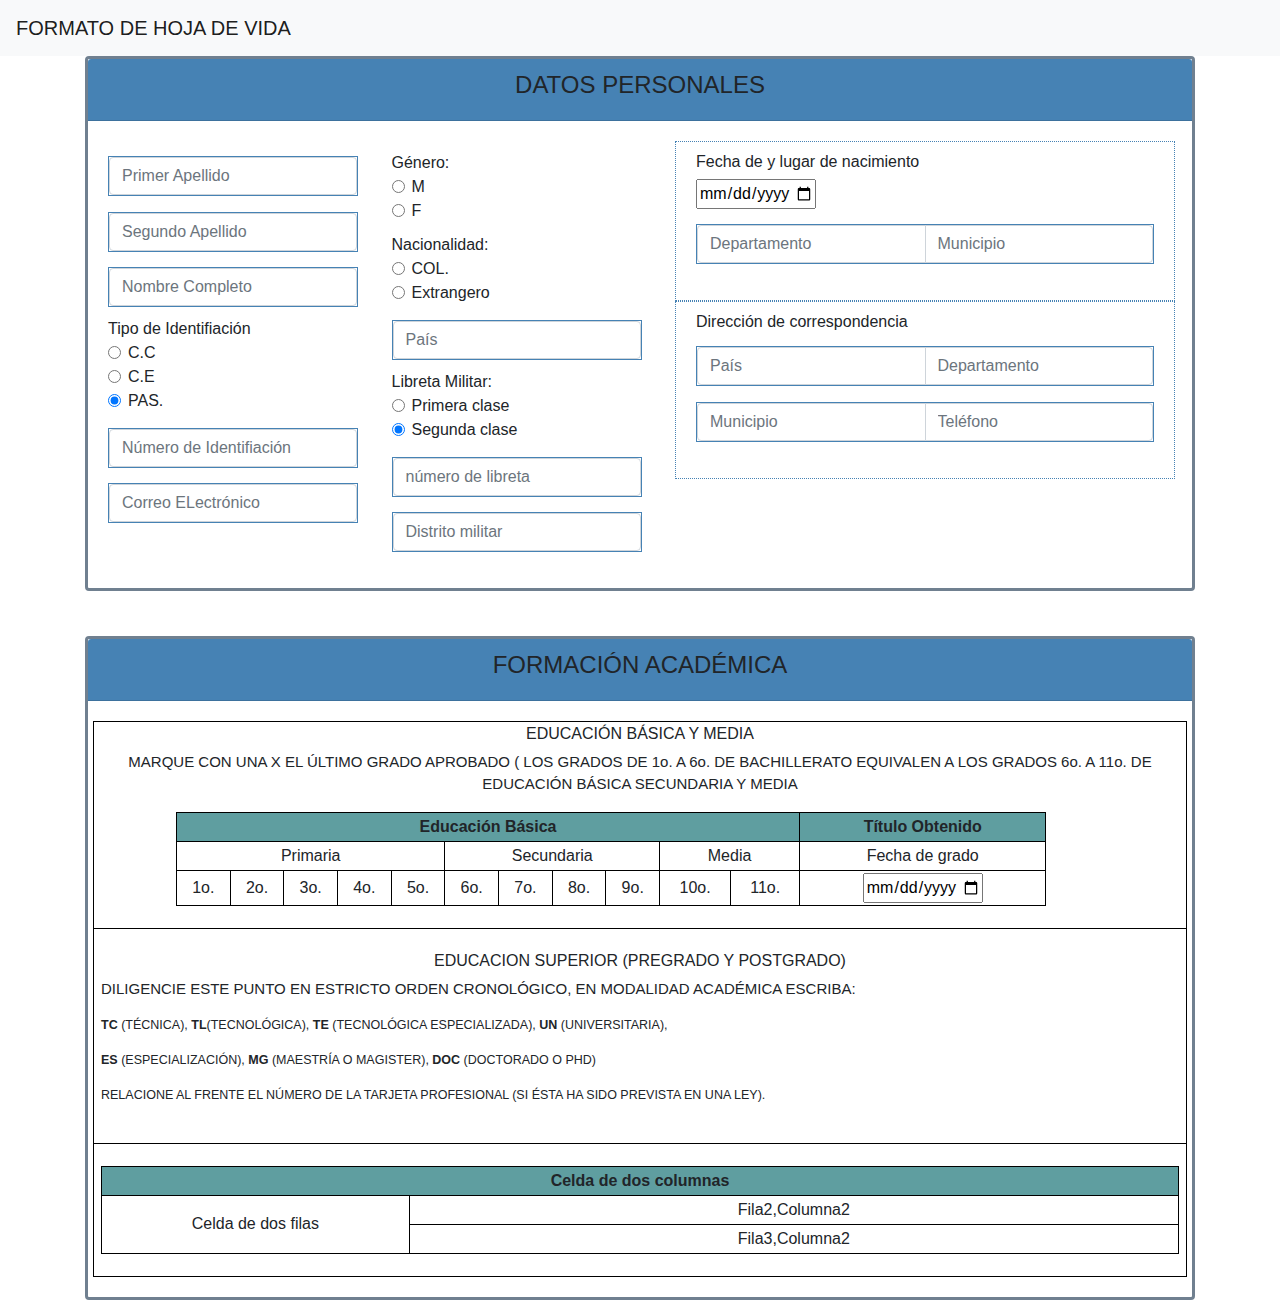
==== commit 2f88ea33: "version2" ====
--- a/index.html
+++ b/index.html
@@ -5,11 +5,12 @@
   <meta charset="UTF-8">
   <meta name="viewport" content="width=device-width, initial-scale=1.0">
   <meta http-equiv="X-UA-Compatible" content="ie=edge">
-  <title>Product app</title>
+  <title>Formato de Hoja de vida</title>
+  <link rel="stylesheet" href="estilosadiocionales.css">
   <!--código de boostrap way-->
   <link rel="stylesheet" href="https://bootswatch.com/4/lux/bootstrap.min.css">
 
-  <link rel="stylesheet" href="estilosadiocionales.css">
+
   <!--Código pro de boostrap: -->
   <link rel="stylesheet" href="https://maxcdn.bootstrapcdn.com/bootstrap/4.0.0/css/bootstrap.min.css"
     integrity="sha384-Gn5384xqQ1aoWXA+058RXPxPg6fy4IWvTNh0E263XmFcJlSAwiGgFAW/dAiS6JXm" crossorigin="anonymous">
@@ -33,7 +34,7 @@
       <div>
         <!--Tarjeta 1: Datos personales-->
         <div class="card" id="card-css">
-          <div class="card-header" id="titulo">
+          <div class="card-header" id="titulo1">
             <h4>DATOS PERSONALES</h4>
 
 
@@ -348,88 +349,145 @@
 
         <!--Tarjeta 2: Formación académica-->
         <div class="card" id="card-css2">
-          <div class="card-header">
+          <div class="card-header " id="titulo2">
             <h4>FORMACIÓN ACADÉMICA</h4>
 
 
           </div>
-          <!--Fila 1-->
+
           <div class="row">
             <div class="card-body" id="body2">
-
-              <div>
-                <h6>EDUCACIÓN BÁSICA Y MEDIA</h6>
-                <p>MARQUE CON UNA X EL ÚLTIMO GRADO APROBADO ( LOS GRADOS DE 1o. A 6o. DE BACHILLERATO EQUIVALEN A LOS
-                  GRADOS 6o. A 11o. DE
-                  EDUCACIÓN BÁSICA SECUNDARIA Y MEDIA</p>
-
-
-
-              </div>
-
-              <table>
-                <div class="card-group" class="egt">
-
-                  <tr id="titulo-tabla">
-                    <th colspan="6">Educación Básica</th>
-                    <th colspan="6">Título Obtenido</th>
-                  </tr>
-
-                  <tr>
-                    <th colspan="6">Primaria </th>
-                    <th colspan="3">Secundaira </th>
-                    <th colspan="2"> Media</th>
-                    
-                  </tr>
-
-
-
-                  </tr>
-
-                  <tr>
-                    <td>1o.</td>
-                    <td>2o.</td>
-                    <td>3o.</td>
-                    <td>4o.</td>
-                    <td>5o.</td>
-
-                    <td>6o.</td>
-                    <td>7o.</td>
-                    <td>8o.</td>
-                    <td>9o.</td>
-
-                    <td>10o.</td>
-                    <td>11o.</td>
-                    
-                    
+              <table id="tabla-educacion">
+                <!--Fila 1-->
+                <tr id="fila1">
+                  <td>
+                    <div>
+                      <h6>EDUCACIÓN BÁSICA Y MEDIA</h6>
+                      <p>MARQUE CON UNA X EL ÚLTIMO GRADO APROBADO ( LOS GRADOS DE 1o. A 6o. DE BACHILLERATO EQUIVALEN A
+                        LOS
+                        GRADOS 6o. A 11o. DE
+                        EDUCACIÓN BÁSICA SECUNDARIA Y MEDIA</p>
+                    </div>
+                    <table id="niveles-educacion">
+                      <div class="card-group" class="egt">
+
+                        <tr id="titulo-tabla">
+                          <th colspan=11>Educación Básica</th>
+                          <th colspan=1>Título Obtenido</th>
+                        </tr>
+
+                        <tr>
+                          <td class="celda" colspan="5">Primaria </td>
+                          <td class="celda" colspan="4">Secundaria </td>
+                          <td class="celda" colspan="2"> Media</td>
+                          <td class="celda" colspan="6"> Fecha de grado</td>
+
+                        </tr>
+                        <tr>
+                          <td class="celda">1o.</td>
+                          <td class="celda">2o.</td>
+                          <td class="celda">3o.</td>
+                          <td class="celda">4o.</td>
+                          <td class="celda">5o.</td>
+
+                          <td class="celda">6o.</td>
+                          <td class="celda">7o.</td>
+                          <td class="celda">8o.</td>
+                          <td class="celda">9o.</td>
+
+                          <td class="celda">10o.</td>
+                          <td class="celda">11o.</td>
+
+                          <td>
+                            <input type="date" name="fecha-nacimiento" step="1" max="2002-01-01" min="1958-01-01"
+                              value="2013-0">
+                          </td>
+                        </tr>
+                    </table>
+
+
 
               
-                  </tr>
-
-
-
-
-
-
-                </div>
-
-
-              </table>
-
-
-
-
-
-
-
+
+                </td>
+
+              </tr>
+              <!--Fila 2-->
+
+              <tr>
+                <td>
+                  <div class="row">
+                    <div class="card-body" id="body3">
+                      <div>
+                        <h6>EDUCACION SUPERIOR (PREGRADO Y POSTGRADO)</h6>
+                        <p style="text-align: left;">DILIGENCIE ESTE PUNTO EN ESTRICTO ORDEN CRONOLÓGICO, EN MODALIDAD
+                          ACADÉMICA ESCRIBA:</p>
+                      </div>
+                      <p class="p-formacion-academica" >
+                        <b>TC</b> (TÉCNICA), <b>TL</b>(TECNOLÓGICA), <B>TE</B> (TECNOLÓGICA ESPECIALIZADA), <B>UN</B>
+                        (UNIVERSITARIA),
+                      </p>
+                      <p class="p-formacion-academica" >
+                        <b>ES</b> (ESPECIALIZACIÓN), <b>MG</b> (MAESTRÍA O MAGISTER), <b>DOC</b> (DOCTORADO O PHD)
+                      </p>
+                      <p class="p-formacion-academica">
+                        RELACIONE AL FRENTE EL NÚMERO DE LA TARJETA PROFESIONAL (SI ÉSTA HA SIDO PREVISTA EN UNA LEY).
+                      </p>
+                      </div>
+                      </div>
+
+                      </td>
+
+              </tr>
+              <!--Fila 3-->
+              <tr>
+                <td>
+                  <div class="row">
+                    <div class="card-body">
+                      <table id="tabla-estudios">
+                        
+                          <TR>
+                          <TH COLSPAN="2">
+                          Celda de dos columnas
+                          </TH>
+                          </TR>
+                          <TR>
+                          <TD ROWSPAN="2">
+                          Celda de dos filas
+                          </TD>
+                          <TD>
+                          Fila2,Columna2
+                          </TD>
+                          </TR>
+                          <TR>
+                          <TD>
+                          Fila3,Columna2
+                          </TD>
+                          </TR>
+                          
+                      
+                      </table>
+                    </div>
+
+                  </div>
+                </td>
+
+
+              </tr>
+
+
+
+
+
+                      </table>
+
+
+              
 
             </div>
 
-
-
           </div>
 
-
         </div>
 
 
@@ -437,14 +495,21 @@
 
 
 
-      <div id="product-list" class="col-md-8"></div>
-
-
-
-
-
-
-    </div>
+  
+
+
+  
+
+
+
+  <div id="product-list" class="col-md-8"></div>
+
+
+
+
+
+
+  </div>
 
 
 
--- a/estilosadiocionales.css
+++ b/estilosadiocionales.css
@@ -1,7 +1,4 @@
 
-body{
-  
-}
 
 p{
   font-size: 15px;
@@ -54,10 +51,17 @@
 }
 
 
-#titulo{
+#titulo1{
 
   text-align: center;
   background: steelblue;
+
+}
+
+#titulo2{
+  text-align: center;
+  background: steelblue;
+
 
 }
 
@@ -73,7 +77,8 @@
   
 }
 .cajas{
-  border: 1px solid steelblue;
+  border: 1px  steelblue;
+  border-style: dotted;
   width: 500px;
   padding-top: 10px;
   padding-left: 20px;
@@ -98,8 +103,10 @@
 }
 
 #body2{
-  padding-left:  40px;
-  padding-right: 40px;
+  padding: auto 30px;
+}
+#fila1{
+  padding: auto 45450454050px;
 }
 
 
@@ -114,27 +121,57 @@
 
   padding: 15px;
   width: 100%;
+  height: 5%;
   height: 50%
   
   
   }
+
+  #niveles-educacion{
+    width: 80%;
+    margin-left: 80px;
+    margin-bottom: 20px;
+
+    
+  }
+
+
   td {
     text-align: left;
-    width: 15px;
+    width: 2px;
     
   }
-   th, td{
+   td{
   
-    padding: 15px;
+    padding: 2px;
     text-align: center;
     border: 1px solid black;
   }
    th {
     background: cadetblue;
+    padding: 2px;
+    border: 1px solid black;
   }
   #titulo-tabla{
     text-align: center;
   }
+
+  #tabla-estudios {
+    width: 100%;
+  }
+
+  
+
+  .p-formacion-academica{
+    text-align: left;
+    font-size: 12.5px;
+  }
+  #tabla-educacion{
+    
+   padding-bottom: 0px;
+  }
+  
+
 
 
   
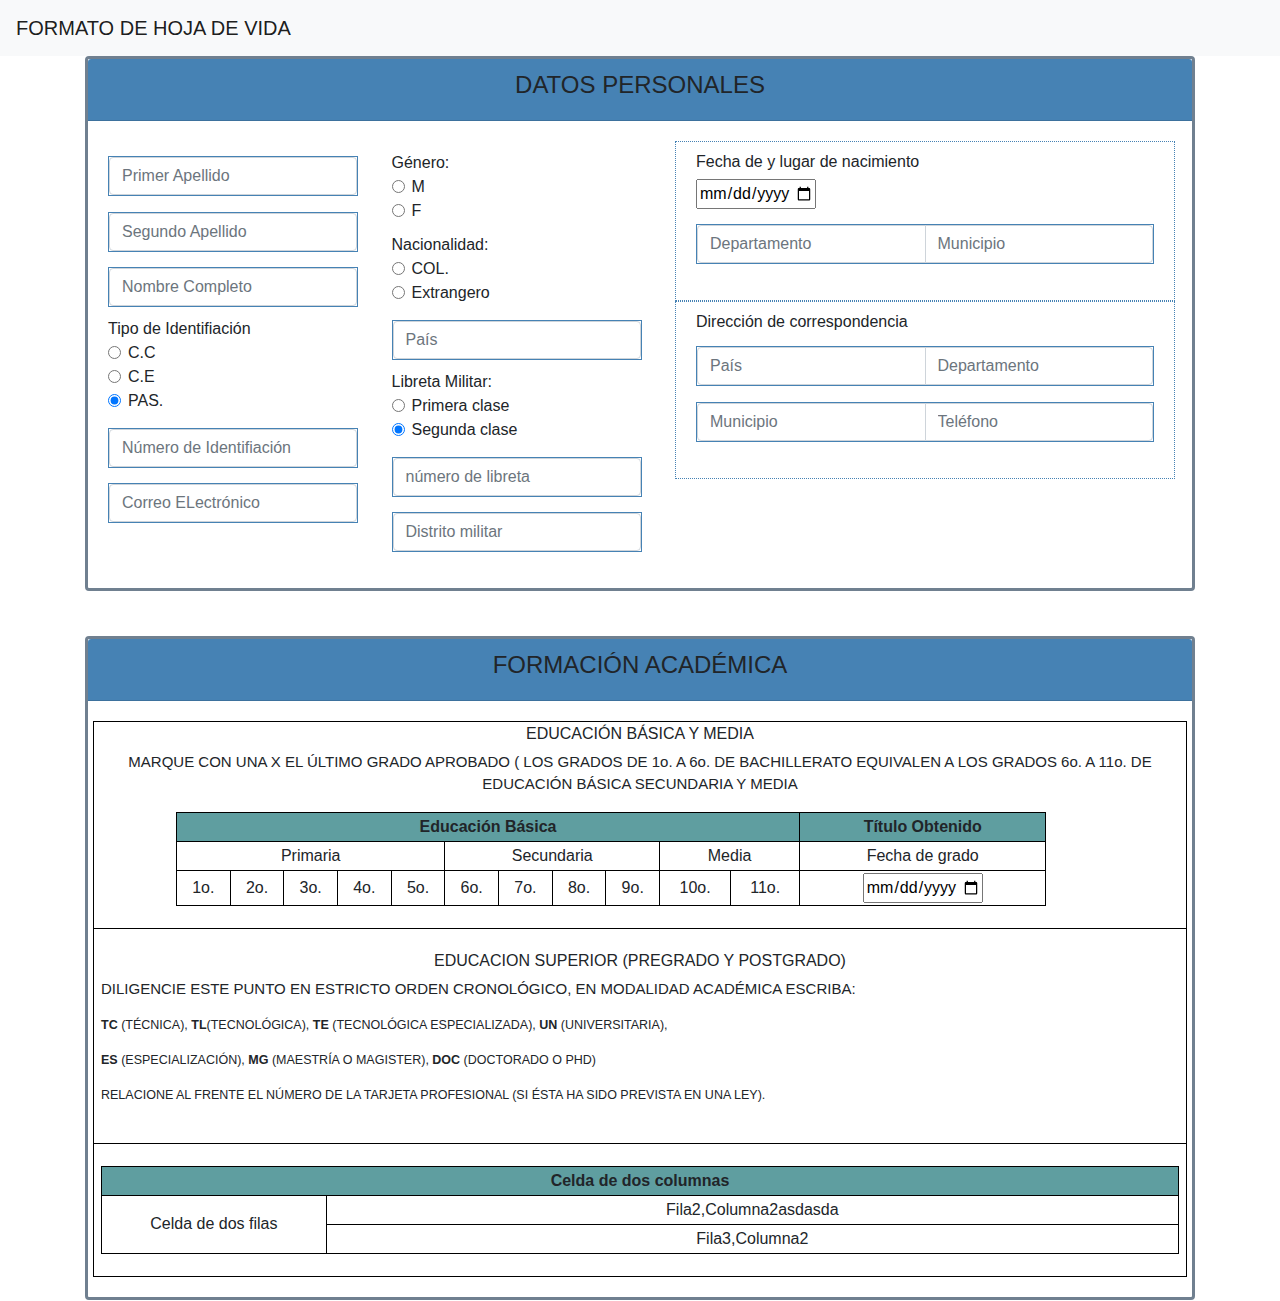
==== commit ec3a1a5c: "version2.0" ====
--- a/index.html
+++ b/index.html
@@ -456,7 +456,7 @@
                           Celda de dos filas
                           </TD>
                           <TD>
-                          Fila2,Columna2
+                          Fila2,Columna2asdasda
                           </TD>
                           </TR>
                           <TR>
